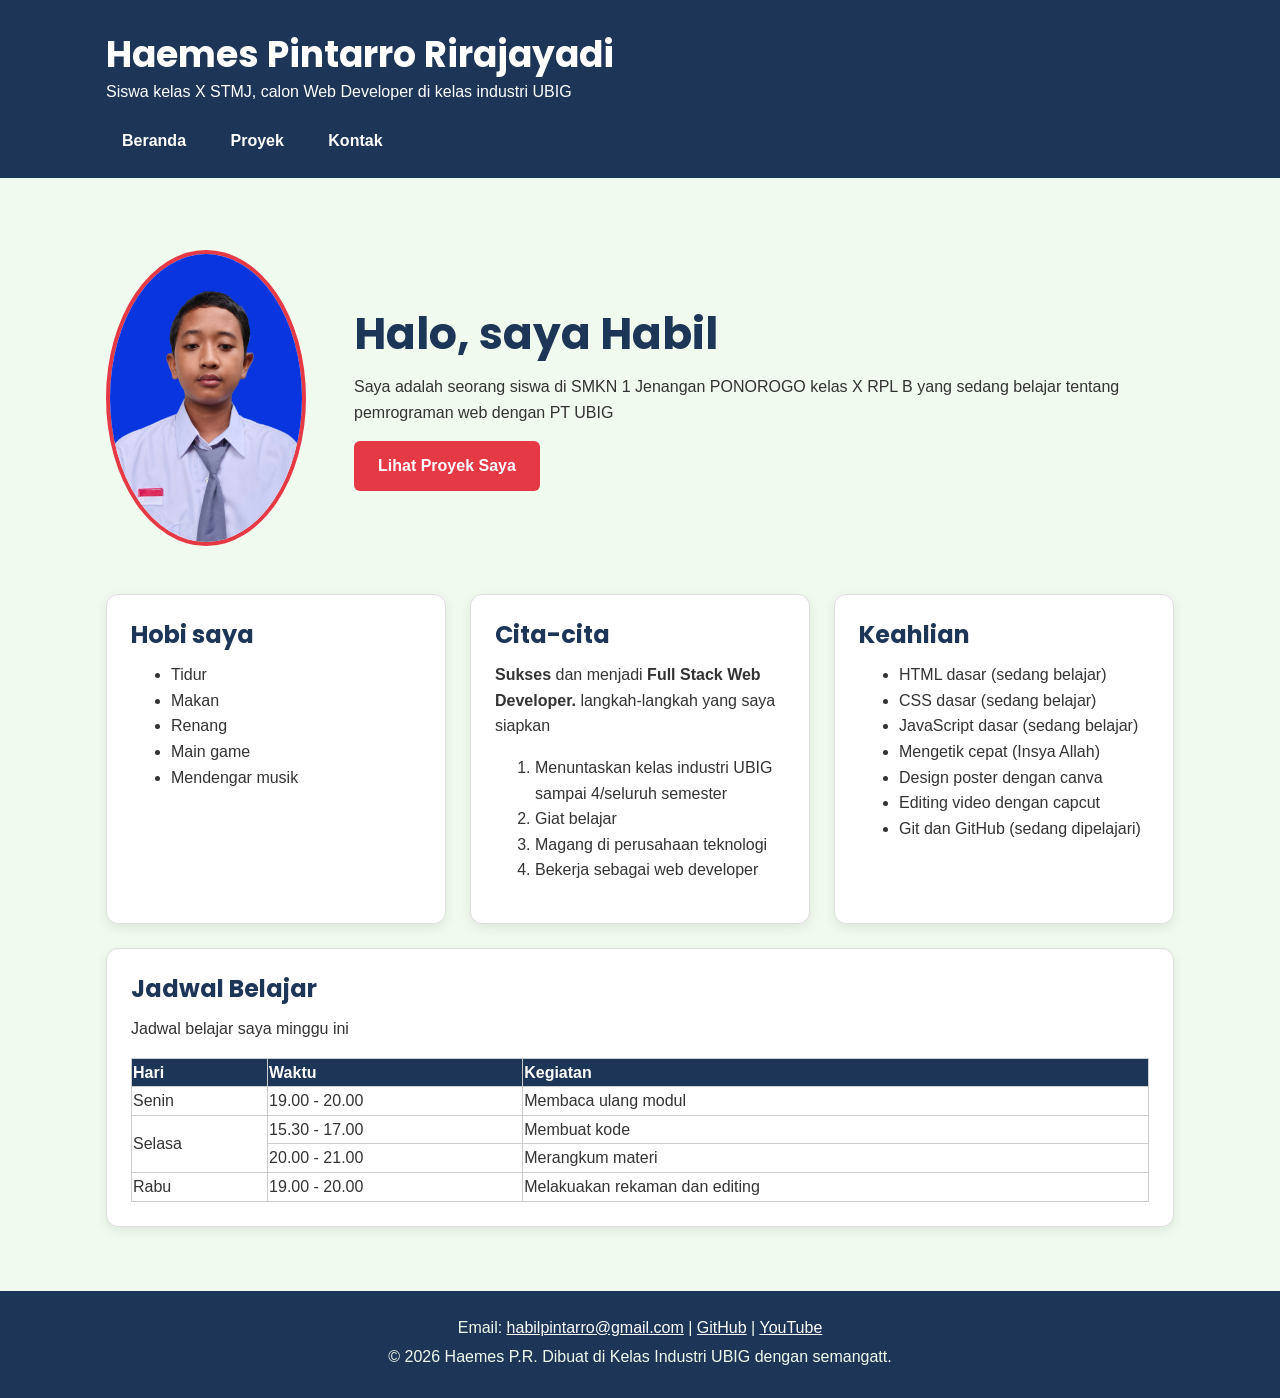
==== index.html @ c2885397 "fix: ubah teks footer di GitHub." ====
<!DOCTYPE html>
<html lang="id">

<head>
    <meta charset="UTF-8">
    <meta name="viewport" content="width=device-width, initial-scale=1.0">
    <title>Haemes P.R | Beranda</title>
    <link rel="preconnect" href="https://fonts.googleapis.com">
    <link rel="preconnect" href="https://fonts.gstatic.com" crossorigin>
    <link href="https://fonts.googleapis.com/css2? family=Inter:wght@400;600&family=Poppins:wght@600;700&display=swap"
        rel="stylesheet">
    <link rel="stylesheet" href="css/style.css">
    <script src="js/latihan.js" defer></script>
</head>

<body>
    <header>
        <div class="container navbar">
            <h1>Haemes Pintarro Rirajayadi</h1>
            <p>Siswa kelas X STMJ, calon Web Developer di kelas industri UBIG</p>

            <nav>
                <ul>
                    <li><a href="index.html">Beranda</a></li>
                    <li><a href="proyek.html">Proyek</a></li>
                    <li><a href="kontak.html">Kontak</a></li>
                </ul>
            </nav>
        </div>

    </header>


    <main>
        <div class="container">
            <section class="hero">
                <img src="img/pas foto.jpg" alt="Foto Haemes Pintarro Rirajayadi" width="200">
                <div>
                    <h2>Halo, saya Habil</h2>
                    <p>Saya adalah seorang siswa di SMKN 1 Jenangan PONOROGO kelas X RPL B yang sedang belajar tentang
                        pemrograman web
                        dengan PT UBIG</p>
                    <a href="proyek.html" class="tombol">Lihat Proyek Saya</a>
                </div>
            </section>

            <div class="daftar-kartu">
                <section class="kartu">
                    <h2>Hobi saya</h2>
                    <ul>
                        <li>Tidur</li>
                        <li>Makan</li>
                        <li>Renang</li>
                        <li>Main game</li>
                        <li>Mendengar musik</li>
                    </ul>
                </section>

                <section class="kartu">
                    <h2>Cita-cita</h2>
                    <p><strong>Sukses </strong> dan menjadi <strong>Full Stack Web Developer. </strong>langkah-langkah
                        yang saya
                        siapkan
                    </p>
                    <ol type="1">
                        <li>Menuntaskan kelas industri UBIG sampai 4/seluruh semester</li>
                        <li>Giat belajar</li>
                        <li>Magang di perusahaan teknologi</li>
                        <li>Bekerja sebagai web developer</li>
                    </ol>
                </section>

                <section class="kartu">
                    <h2>Keahlian</h2>
                    <ul>
                        <li>HTML dasar (sedang belajar)</li>
                        <li>CSS dasar (sedang belajar)</li>
                        <li>JavaScript dasar (sedang belajar)</li>
                        <li>Mengetik cepat (Insya Allah)</li>
                        <li>Design poster dengan canva</li>
                        <li>Editing video dengan capcut</li>
                        <li>Git dan GitHub (sedang dipelajari)</li>
                    </ul>
                </section>
            </div>

            <section class="kartu">
                <h2>Jadwal Belajar</h2>
                <p>Jadwal belajar saya minggu ini</p>
                <table>
                    <thead>
                        <tr>
                            <th>Hari</th>
                            <th>Waktu</th>
                            <th>Kegiatan</th>
                        </tr>
                    </thead>
                    <tbody>
                        <tr>
                            <td>Senin</td>
                            <td>19.00 - 20.00</td>
                            <td>Membaca ulang modul</td>
                        </tr>
                        <tr>
                            <td rowspan="2">Selasa</td>
                            <td>15.30 - 17.00</td>
                            <td>Membuat kode</td>
                        </tr>
                        <tr>
                            <td>20.00 - 21.00</td>
                            <td>Merangkum materi</td>
                        </tr>
                        <tr>
                            <td>Rabu</td>
                            <td>19.00 - 20.00</td>
                            <td>Melakuakan rekaman dan editing</td>
                        </tr>
                    </tbody>
                </table>
            </section>
        </div>

    </main>


    <footer>
        <p>Email:
            <a href="mailto:habilpintarro@gmail.com">
                habilpintarro@gmail.com</a> |
            <a href="https://github.com/ayamgeprekrebus" target="_blank">GitHub</a> |
            <a href="https://www.youtube.com/@haiyaam" target="_blank">YouTube</a>
        </p>
        <p>&copy; 2026 Haemes P.R.
            Dibuat di Kelas Industri UBIG dengan semangatt.</p>
    </footer>

</body>

</html>
---- css/style.css ----
/* Gaya portofolio Haemes Pintarro R
Palet: #1D3557 (utama), #E63946 (aksen), #F1FAEE (latar)
Huruf: Poppins (judul), Inter (isi) */
* {
    margin: 0;
    box-sizing: border-box;
}

/* 2. dasar halaman: warna dan huruf */
body {
    font-family: "Inter", Arial, sans-serif;
    font-size: 1rem;
    line-height: 1.6;
    color: #333333;
    background-color: #F1FAEE;
}

h1,
h2,
h3 {
    font-family: "Poppins", Arial, sans-serif;
    color: #1D3557;
    line-height: 1.3;
}

h2 {
    margin-bottom: 0.75rem;
}

p,
ul,
ol {
    margin-bottom: 1rem;
}

/* 3. header dan mwenu */

.container {
    max-width: 1100px;
    margin: 0 auto;
    padding: 0 1rem;
}

header {
    background-color: #1D3557;
    color: #ffffff;
    padding: 2rem 1.5rem 1rem;
}

header h1 {
    color: #ffffff;
    font-size: 2.25rem;
}

nav ul {
    padding: 0;
    margin: 0;
}

nav li {
    display: inline-block;
    margin-right: 0.5rem;
}

nav a {
    display: inline-block;
    padding: 0.5rem 1rem;
    border-radius: 6px;
    color: #ffffff;
    font-weight: 600;
    text-decoration: none;
}

/* 4. isi utama dan kartu */
main {
    padding: 1.5rem;
}

.hero {
    display: flex;
    flex-direction: column;
    align-items: center;
    gap: 1.5rem;
    padding: 1rem 0 2rem;
    text-align: center;
}

.hero img {
    border: 4px solid #E63946;
    border-radius: 50%;
}

.hero h2 {
    font-size: 2rem;
}

.tombol {
    display: inline-block;
    padding: 0.75rem 1.5rem;
    border-radius: 6px;
    background-color: #E63946;
    color: #FFFFFF;
    font-weight: 600;
    text-decoration: none;
}

.kartu {
    background-color: #ffffff;
    padding: 1.5rem;
    margin-bottom: 1.5rem;
    border: 1px solid #dddddd;
    border-radius: 12px;
    box-shadow: 0 4px 12px rgba(0, 0, 0, 0.08);
}

.daftar-kartu {
    display: flex;
    flex-wrap: wrap;
    gap: 1.5rem;
    margin-bottom: 1.5rem;
}

.daftar-kartu .kartu {
    flex: 1 1 200px;
    margin-bottom: 0;
}

article img {
    border-radius: 8px;
    border: 1px solid #dddddd
}

figure img {
    border: 4px solid #E63946;
    border-radius: 50%;
}

figcaption {
    font-size: 0.875rem;
    color: #666666;
    margin-bottom: 1rem;
}

/* 5. tabel */
table {
    border-collapse: collapse;
    width: 100%;
}

caption {
    font-weight: 600;
    text-align: left;
    margin-bottom: 0.5rem;
}

th,
td {
    border: 1px solid #CCCCCC;
    padding: auto;
    text-align: left;
}

th {
    background-color: #1D3557;
    color: #FFFFFF;
}

article img {
    max-width: 100%;
    height: auto;
    display: block;
    border-radius: 8px;
    border: 1px solid #dddddd;
}

/* 6. form */
label {
    font-weight: 600;
}

input,
select,
textarea {
    width: 100%;
    max-width: 100%;
    box-sizing: border-box;
    padding: 0.75rem;
    margin-bottom: 1rem;
    border: 1px solid #dddddd;
    border-radius: 6px;
    font-family: inherit;
    font-size: 1rem;
}

button {
    padding: 0.75rem 1.5rem;
    border: none;
    border-radius: 6px;
    background-color: #E63946;
    color: #FFFFFF;
    font-family: inherit;
    font-size: 1rem;
    font-weight: 600;
    cursor: pointer;
}

/* 7. Tablet: lebar layar 768px ke atas */
@media (min-width: 768px) {
    .hero {
        flex-direction: row;
        padding: 2rem 0 3rem;
        text-align: left;
    }

    .kartu {
        padding: 1.5rem;
    }
}

/* 8. Laptop: lebar layar 1024px ke atas */
@media (min-width: 1024px) {
    main {
        padding: 2.5rem 0;
    }

    .hero {
        gap: 3rem;
    }

    .hero h2 {
        font-size: 2.75rem;
    }
}

/* 7. footer */
footer {
    background-color: #1D3557;
    color: #F1FAEE;
    text-align: center;
    padding: 1.5rem;
}

footer p {
    margin-bottom: 0.25rem;
}

footer a {
    color: #FFFFFF;
}
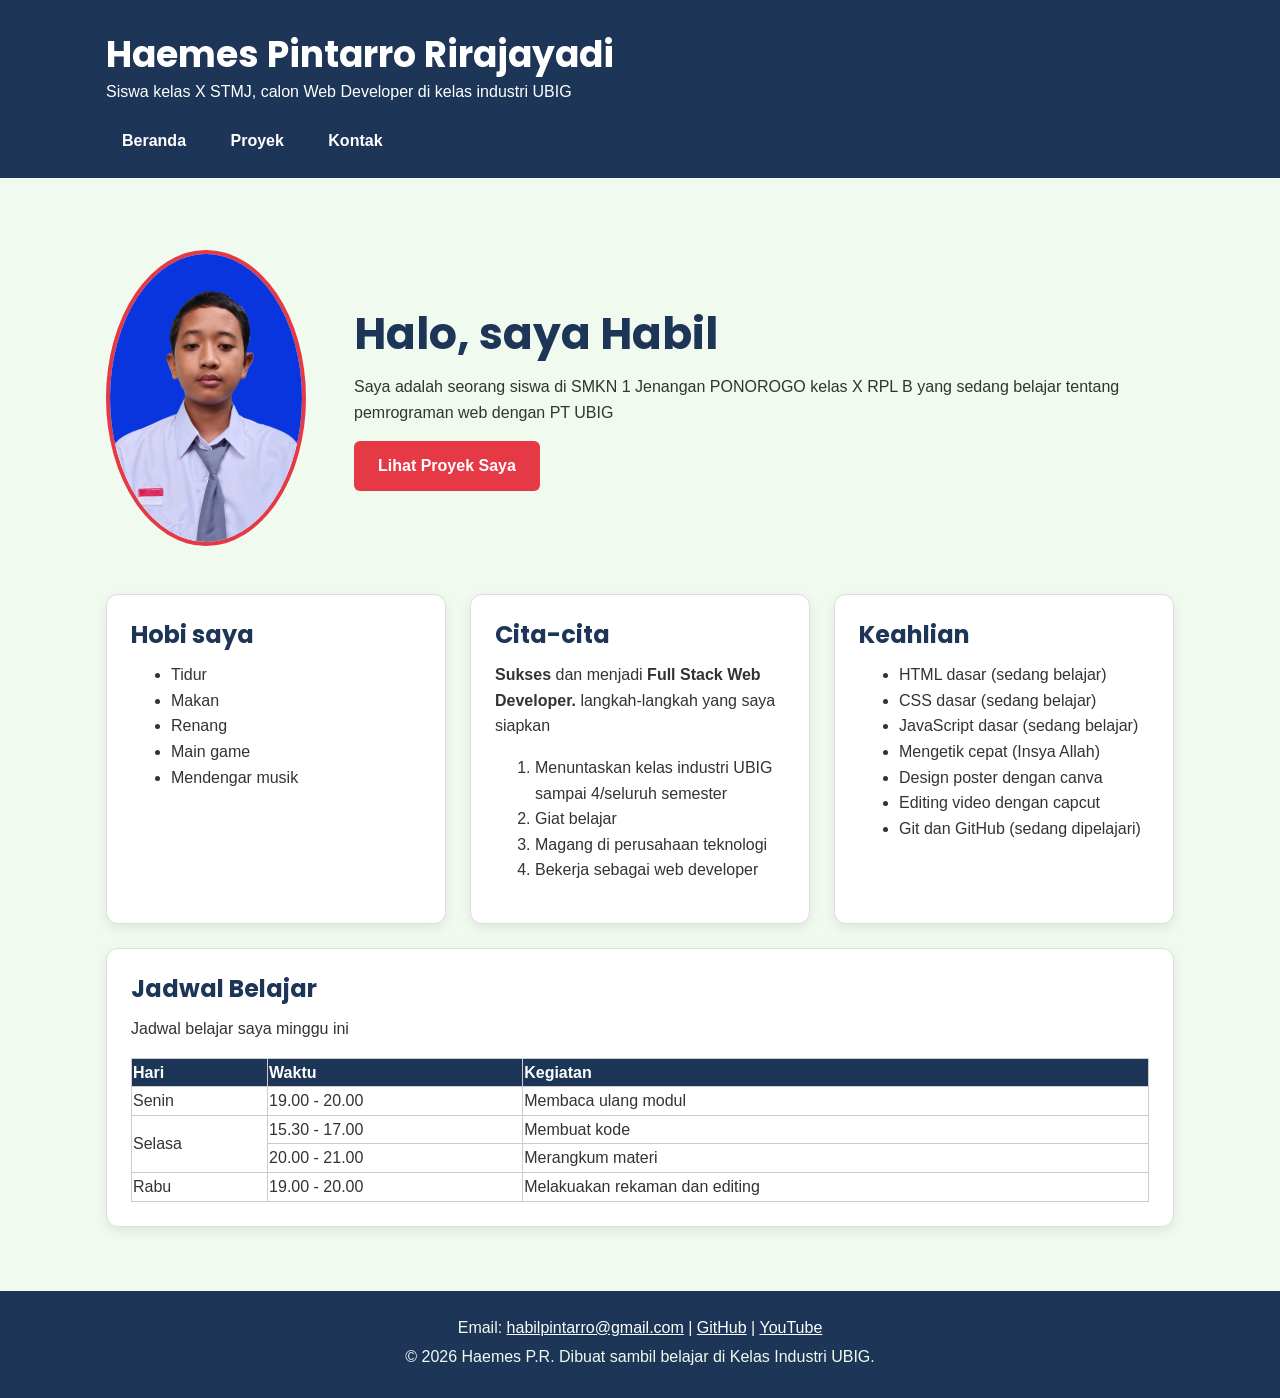
==== commit 9436a051: "fix: ubah teks footer di laptop" ====
--- a/index.html
+++ b/index.html
@@ -131,9 +131,9 @@
             <a href="https://www.youtube.com/@haiyaam" target="_blank">YouTube</a>
         </p>
         <p>&copy; 2026 Haemes P.R.
-            Dibuat di Kelas Industri UBIG dengan semangatt.</p>
+            Dibuat sambil belajar di Kelas Industri UBIG.</p>
     </footer>
 
 </body>
 
-</html>
+</html>
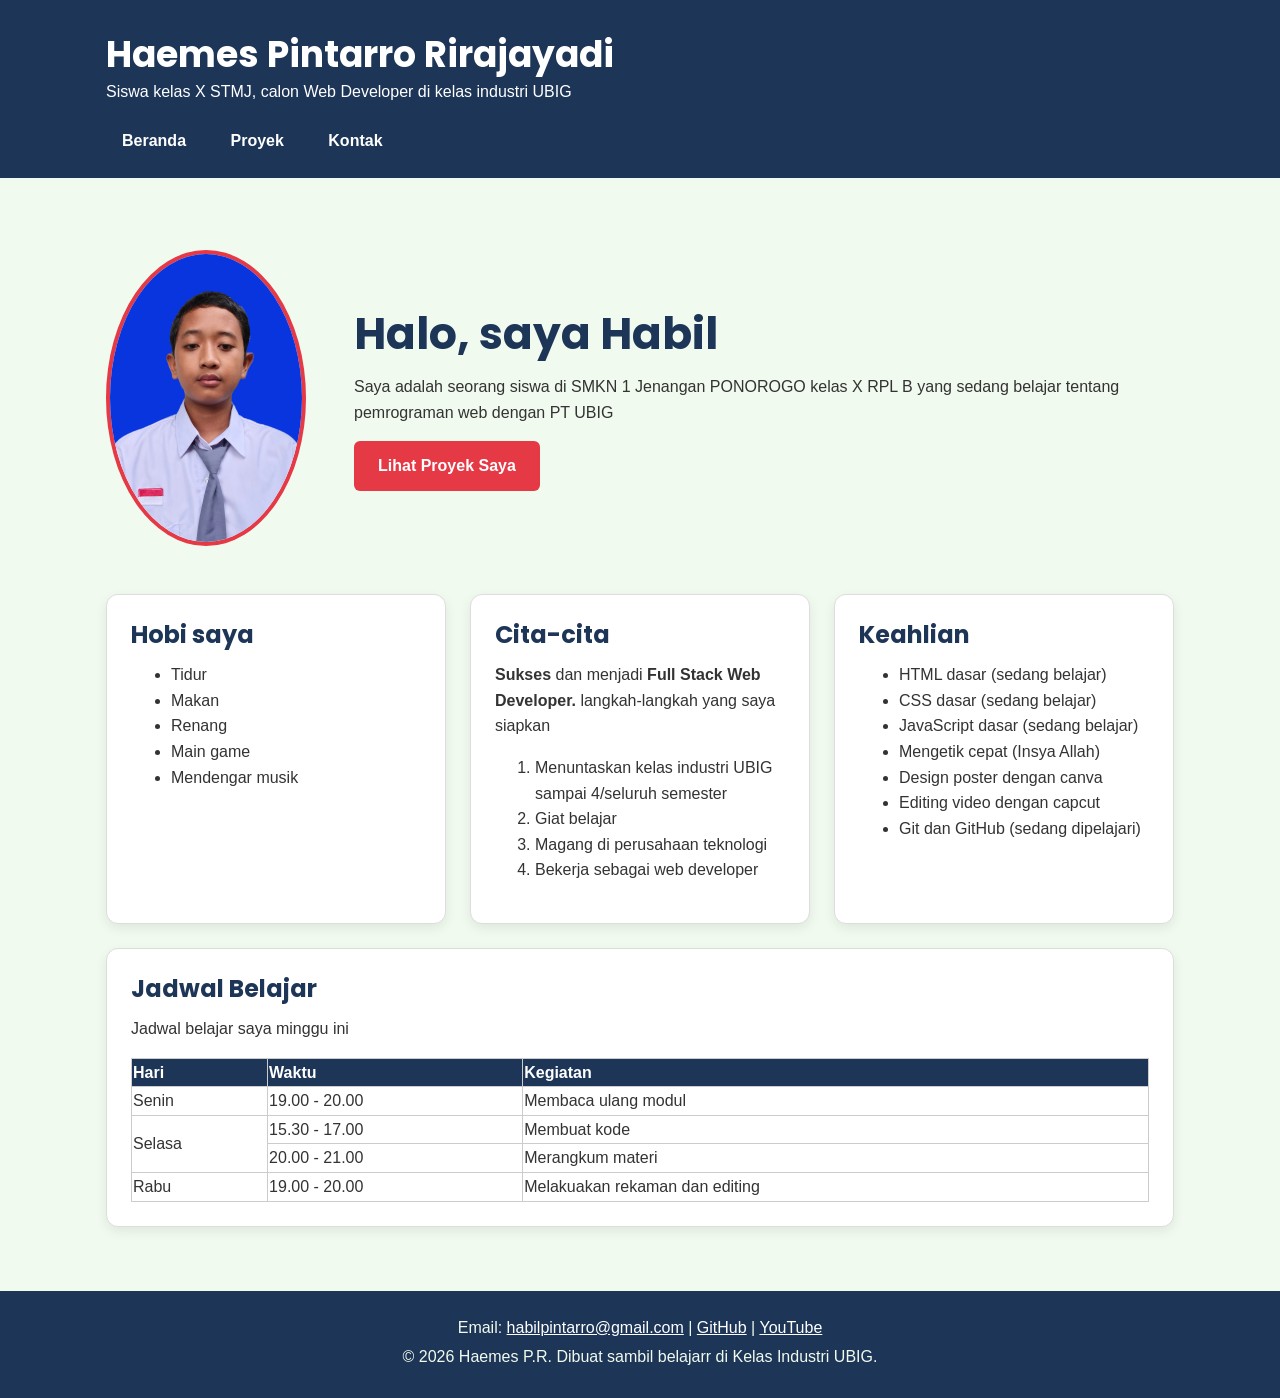
==== commit cb962795: "fix: ubah teks footer di laptop" ====
--- a/index.html
+++ b/index.html
@@ -131,7 +131,7 @@
             <a href="https://www.youtube.com/@haiyaam" target="_blank">YouTube</a>
         </p>
         <p>&copy; 2026 Haemes P.R.
-            Dibuat sambil belajar di Kelas Industri UBIG.</p>
+            Dibuat sambil belajarr di Kelas Industri UBIG.</p>
     </footer>
 
 </body>
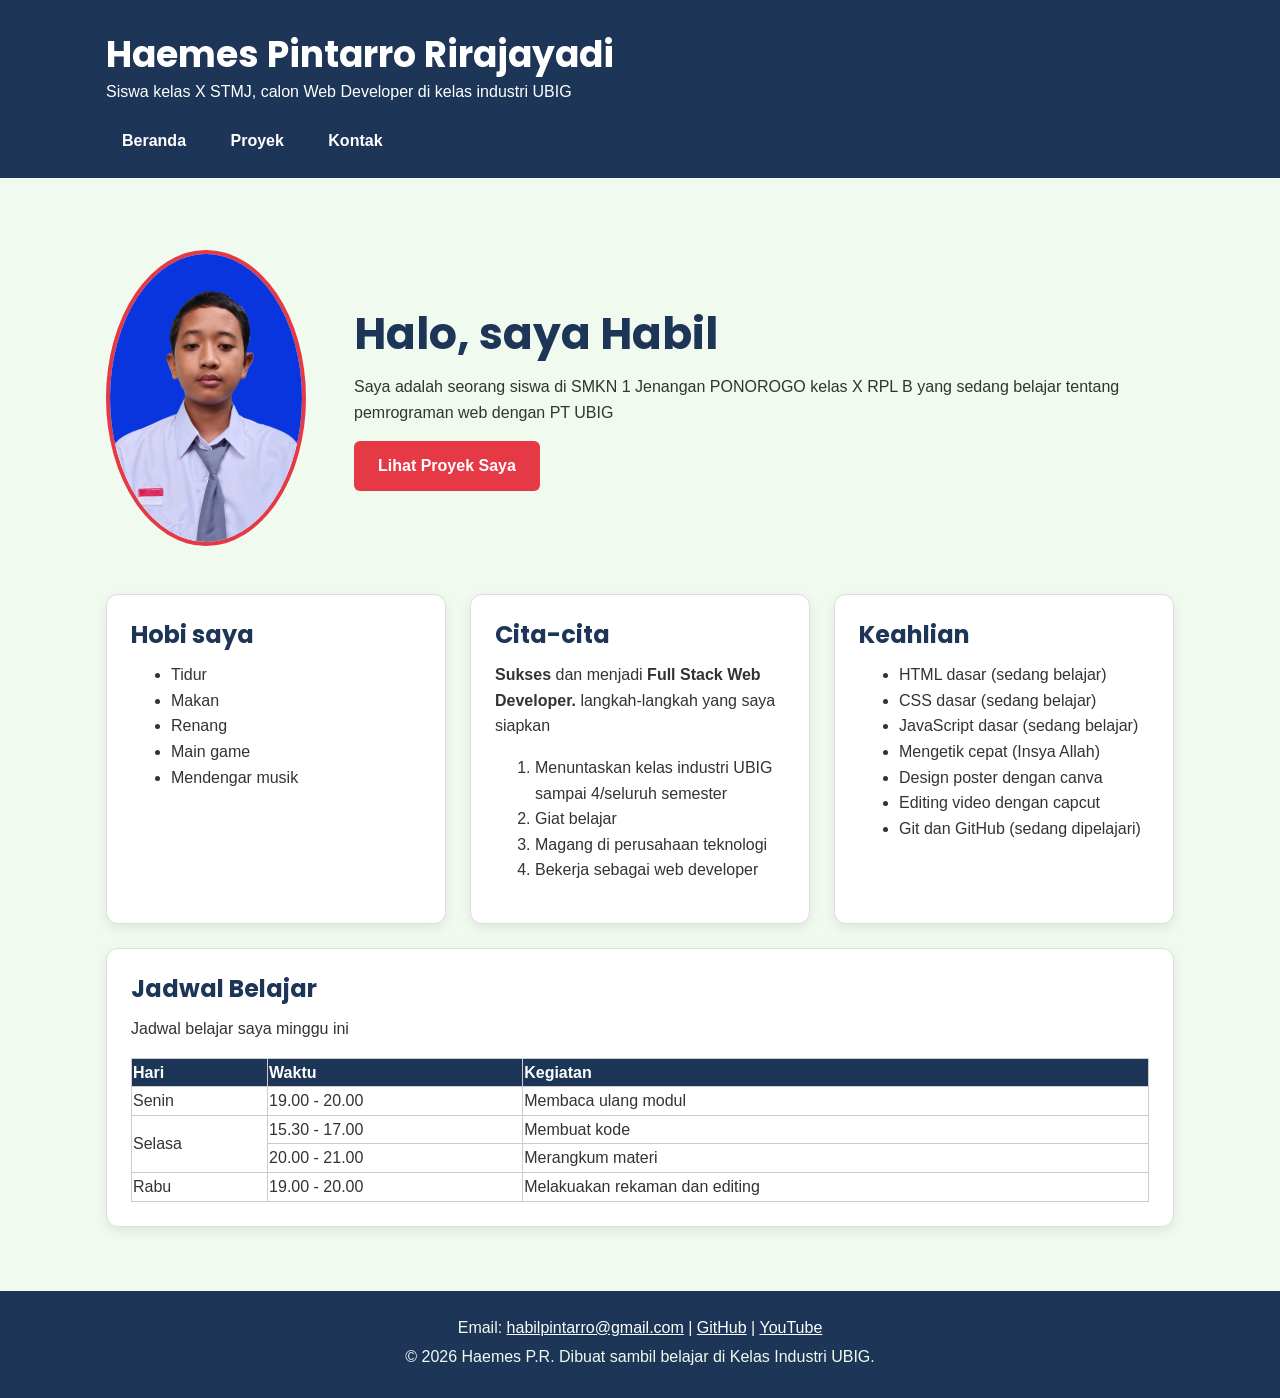
==== commit a503799c: "fix: ubah teks footer di laptop" ====
--- a/index.html
+++ b/index.html
@@ -131,7 +131,7 @@
             <a href="https://www.youtube.com/@haiyaam" target="_blank">YouTube</a>
         </p>
         <p>&copy; 2026 Haemes P.R.
-            Dibuat sambil belajarr di Kelas Industri UBIG.</p>
+            Dibuat sambil belajar di Kelas Industri UBIG.</p>
     </footer>
 
 </body>
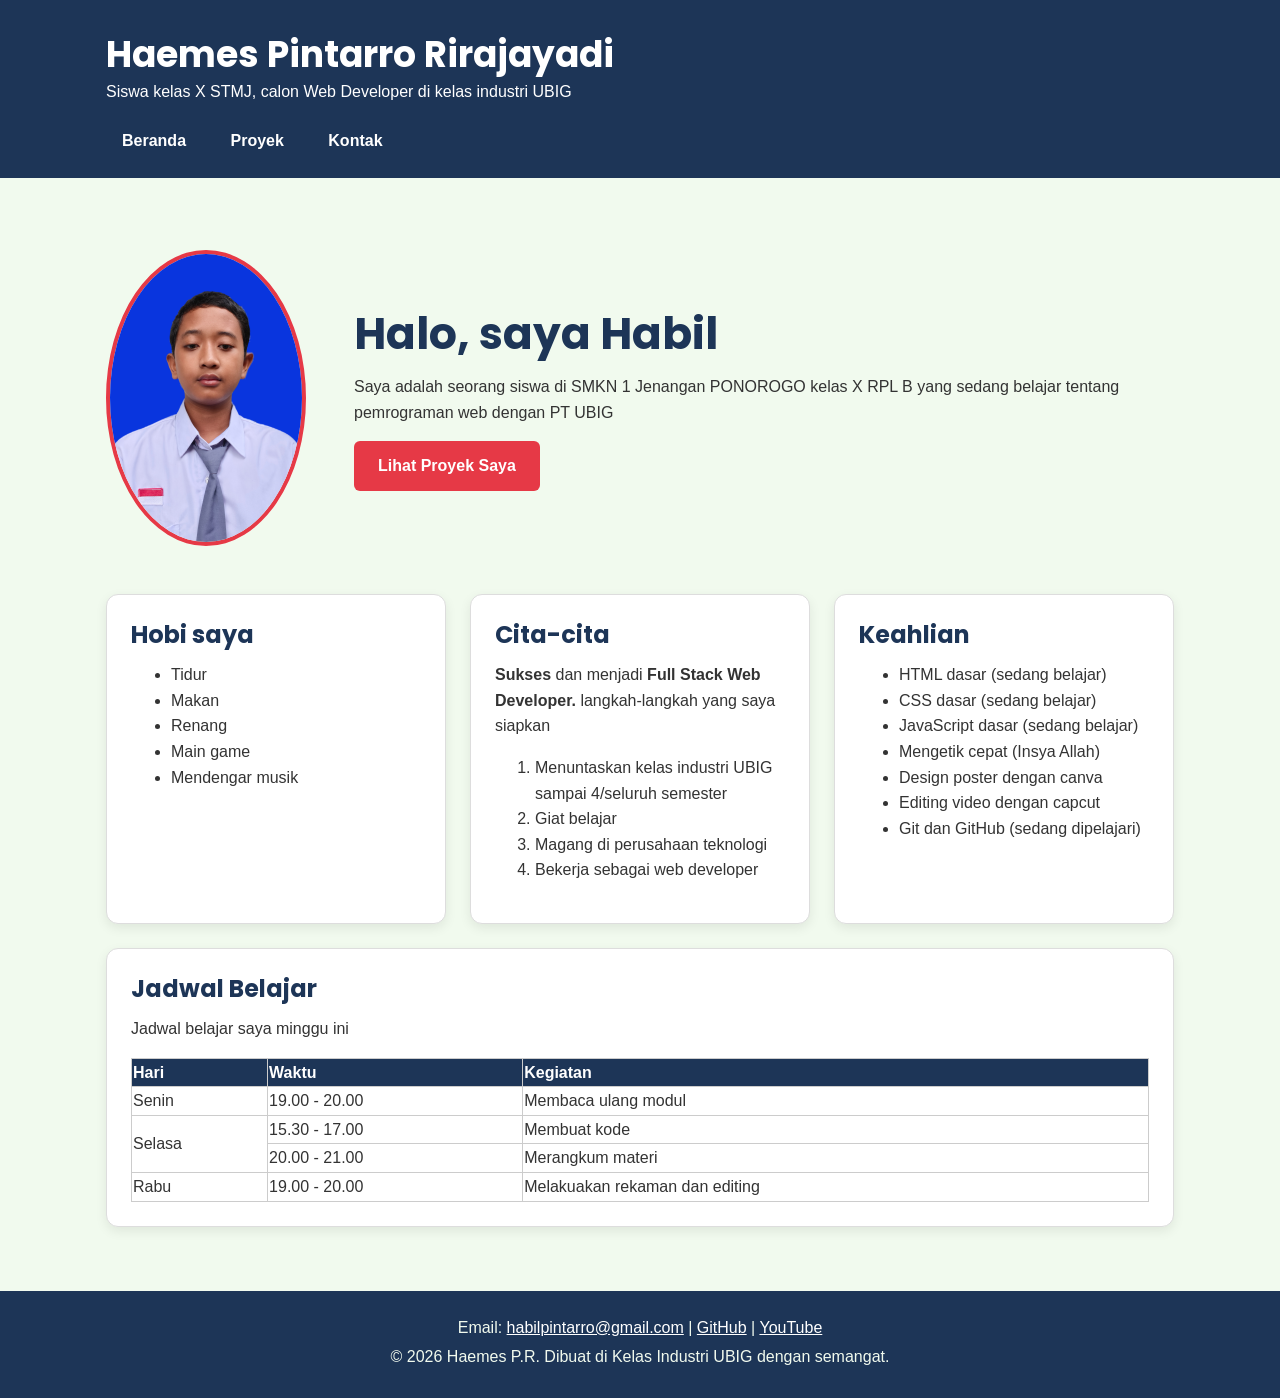
==== commit 7390b154: "fix: selesaikan konflik teks footer" ====
--- a/index.html
+++ b/index.html
@@ -131,9 +131,9 @@
             <a href="https://www.youtube.com/@haiyaam" target="_blank">YouTube</a>
         </p>
         <p>&copy; 2026 Haemes P.R.
-            Dibuat sambil belajar di Kelas Industri UBIG.</p>
+            Dibuat di Kelas Industri UBIG dengan semangat.</p>
     </footer>
 
 </body>
 
-</html>+</html>
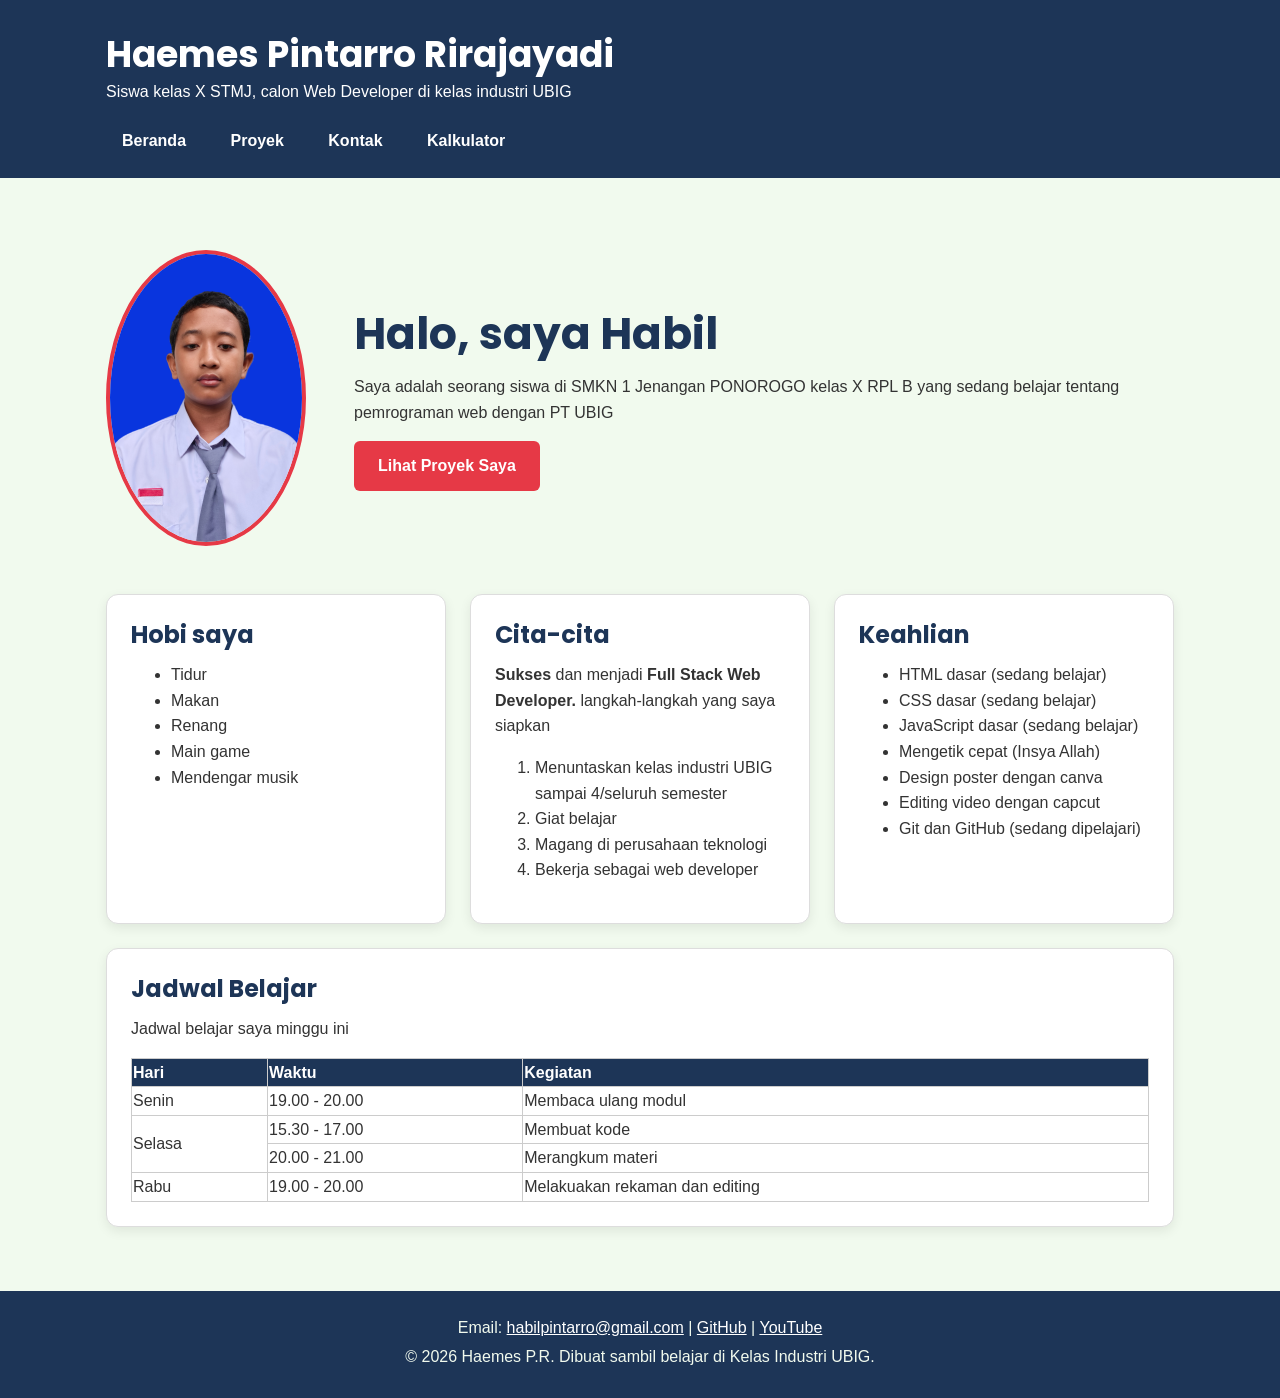
==== commit cc5573e8: "feat: menambahkan kalkulator" ====
--- a/index.html
+++ b/index.html
@@ -24,6 +24,7 @@
                     <li><a href="index.html">Beranda</a></li>
                     <li><a href="proyek.html">Proyek</a></li>
                     <li><a href="kontak.html">Kontak</a></li>
+                    <li><a href="kalkulator.html">Kalkulator</a></li>
                 </ul>
             </nav>
         </div>
@@ -131,9 +132,9 @@
             <a href="https://www.youtube.com/@haiyaam" target="_blank">YouTube</a>
         </p>
         <p>&copy; 2026 Haemes P.R.
-            Dibuat di Kelas Industri UBIG dengan semangat.</p>
+            Dibuat sambil belajar di Kelas Industri UBIG.</p>
     </footer>
 
 </body>
 
-</html>
+</html>
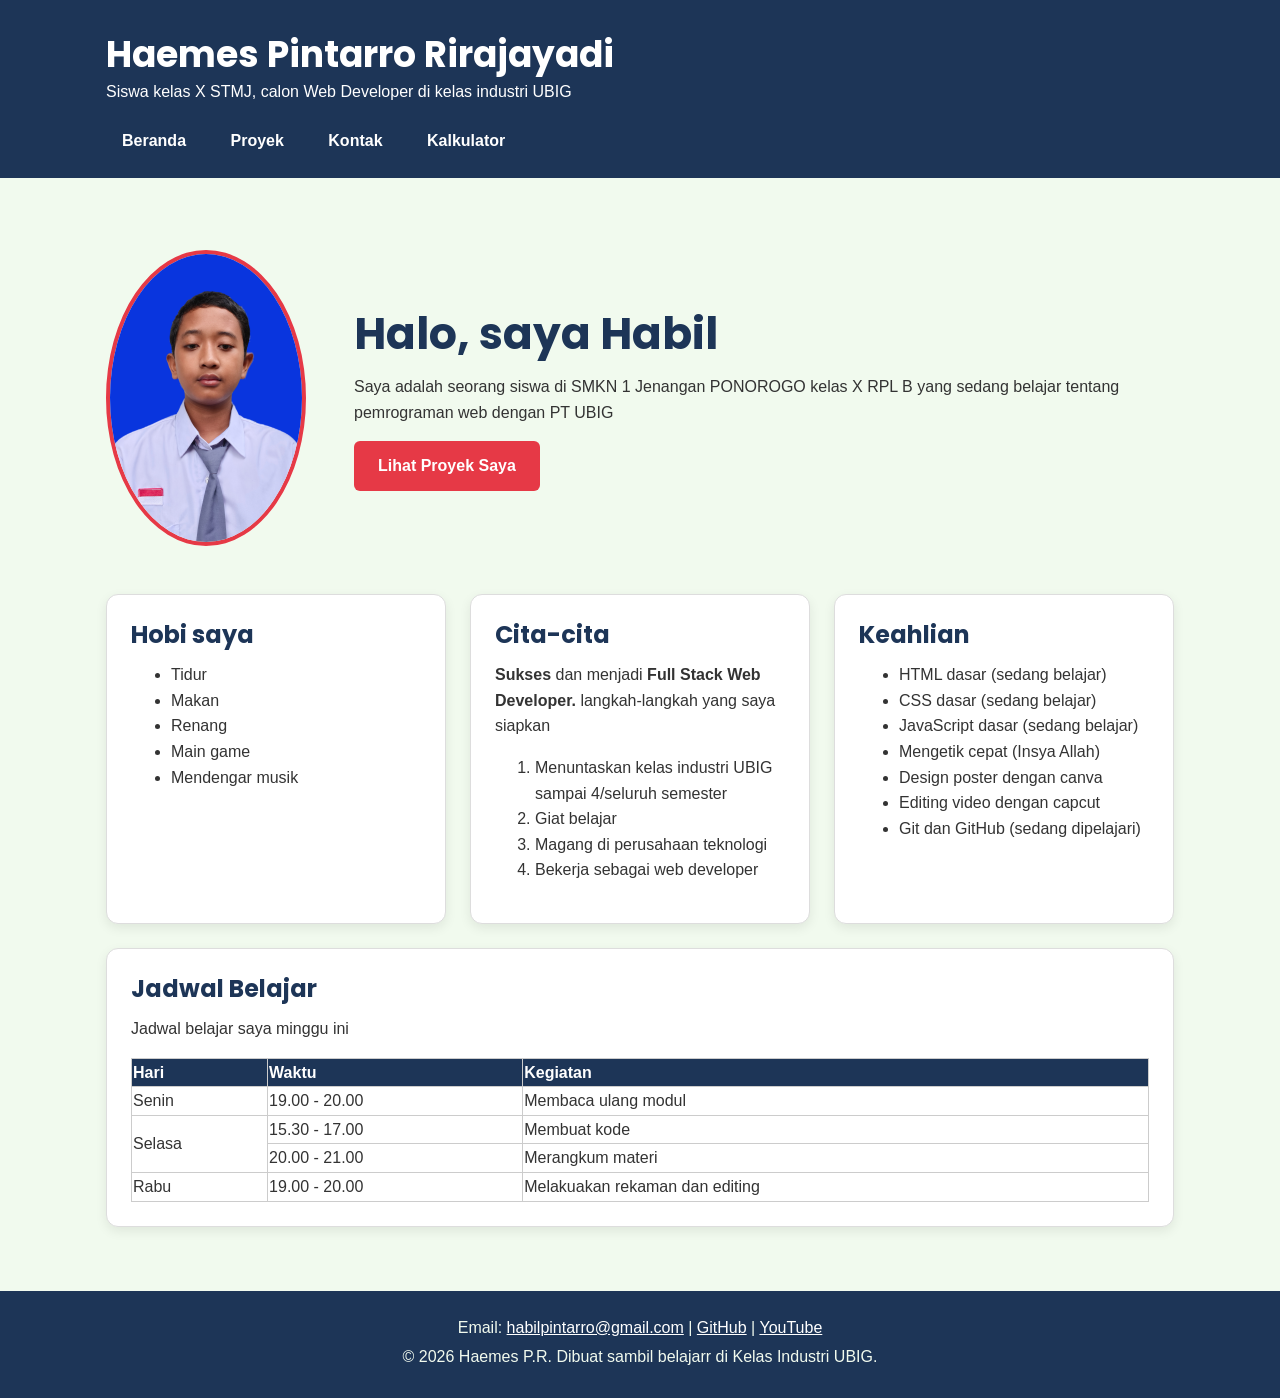
==== commit 05380849: "feat: teks di index" ====
--- a/index.html
+++ b/index.html
@@ -132,7 +132,7 @@
             <a href="https://www.youtube.com/@haiyaam" target="_blank">YouTube</a>
         </p>
         <p>&copy; 2026 Haemes P.R.
-            Dibuat sambil belajar di Kelas Industri UBIG.</p>
+            Dibuat sambil belajarr di Kelas Industri UBIG.</p>
     </footer>
 
 </body>
